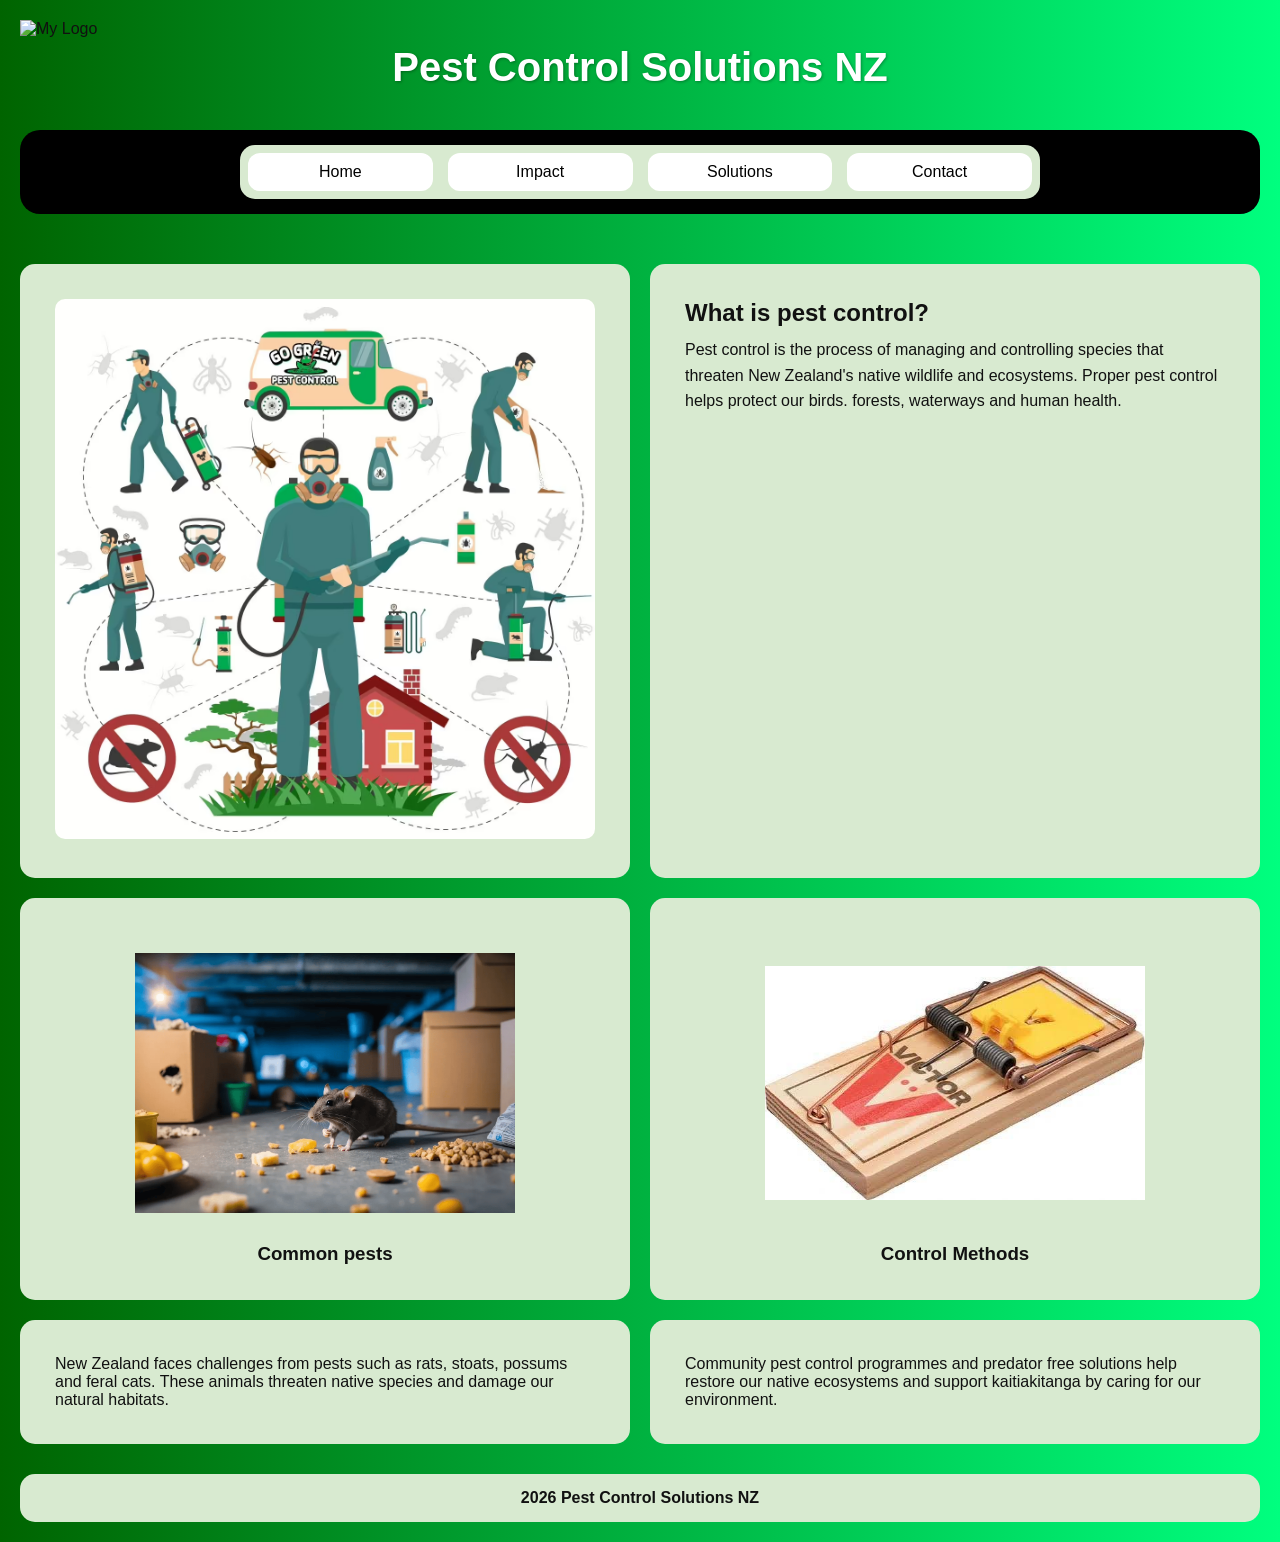
==== index.html @ 1504194c "linking to styles css" ====
<!DOCTYPE html>
<html lang="en">
<head>
    <meta charset="UTF-8">
    <meta name="viewport" content="width=device-width,initial-scale=1.0">
    <title>Pest Control Solutions</title>
    <link rel="stylesheet" href="styles.css">
</head>
<body>


<img src="Logo.png" alt="My Logo" class="top-left-logo">

<h1 class="main-heading">Pest Control Solutions NZ</h1>

 <header>
        <div class="header-logo"> </div>
        <nav>
            <a href="index.html">Home</a>
            <a href="about.html">Impact</a>
            <a href="#solution">Solutions</a>
            <a href="#">Contact</a>
        </nav>
 </header>
<main>
 <section class="top-section">
     <div class ="image-box">
         <img src ="image.png" alt ="Pest Control">
     </div>
     <div class ="info-box">
         <h2>What is pest control?</h2>
         <p> Pest control is the process of managing and controlling species that threaten New Zealand's native wildlife and ecosystems. Proper pest control helps protect our birds. forests, waterways and human health. </p>
     </div>
 </section>

    <section class="middle-section">
        <div class ="card">
            <img src ="v2-k0pt3-o6nnb.png" alt="Rat">
            <h3> Common pests </h3>
        </div>
        <div class="card">
            <img src="Rat trap.jpg" alt="Trap">

            <h3>Control Methods </h3>
        </div>
    </section>
    <section class="bottom-section">
        <div class="text-box">
            <p> New Zealand faces challenges from pests such as rats, stoats, possums and feral cats. These animals threaten native species and damage our natural habitats. </p>
        </div>
        <div class="text-box">
            <p> Community pest control programmes and predator free solutions help restore our native ecosystems and support kaitiakitanga by caring for our environment. </p>
        </div>
    </section>
    </main>
     <footer><p> 2026 Pest Control Solutions NZ</p></footer>

</body>
</html>
---- styles.css ----
/* Reset */
*{
margin:0;
padding:0;
box-sizing:border-box;
font-family:Arial, sans-serif;
}

body{
background:linear-gradient(to right, #006400, #00ff7f);
padding:20px;
overflow-x: hidden;
color: #111;
position: relative;
}

.top-left-logo {
position: absolute;
top: 20px;
left: 20px;
width: 90px;
height: auto;
z-index:10;
pointer-events:none;
}

.main-heading{
text-align: center;
color: #fff;
text-shadow: 1px 1px 3px
rgba(0,0,0,0.3);
margin-bottom: 20px;
font-size: 2.5rem;
margin-top: 25px;
margin-bottom: 0px;
width: 100%;

}

/*header*/
header{
background:black;
color:white;
border-radius:20px;
padding:15px 25px;
margin-top: 40px;
margin-bottom: 50px;
display: flex;
justify-content: center;
align-items: center;
position: relative;
}

.header-logo-text {
font-weight:bold;
font-size:1.2rem;
}


/* Navigation */
nav{
background:#d8ead0;
padding :8px;
border-radius:15px;
display: flex;
gap:15px;
width: 80%;
max-width: 800px;
justify-content: space-around;

}


nav a{
text-decoration:none;
color:black;
background:white;
padding:10px 24px;
border-radius:12px;
display: inline-block;
transition:background 0.2s ease;
flex:1;
text-align:center;
}

nav a:hover {
background:#b9d9b0;
cursor: pointer;
}

/* Top Section */
.top-section, .middle-section, .bottom-section{
display:flex;
gap:20px;
margin-bottom:20px;
}

.image-box,
.info-box,
.card,
.text-box {
background:#d8ead0;
border-radius:15px;
padding:35px;
flex:1;
}

.image-box img{
width:100%;
height:auto;
border-radius:10px;
object-fit: cover;
}

.info-box h2{
color:#111;
text-shadow:none;
text-align: left;
margin-bottom: 10px;
}

.info-box p {
line-height:1.6;
}

.card{
text-align:center;
}

.card img{
width:100%;
max-width:380px;
height:300px;
object-fit: contain;
margin: 0 auto;
display: block;
}

.card h3 {
    margin-top: 10px;
}

footer {
margin-top: 30px;
background:#d8ead0;
text-align: center;
padding: 15px;
border-radius:15px;
font-weight:bold;
}
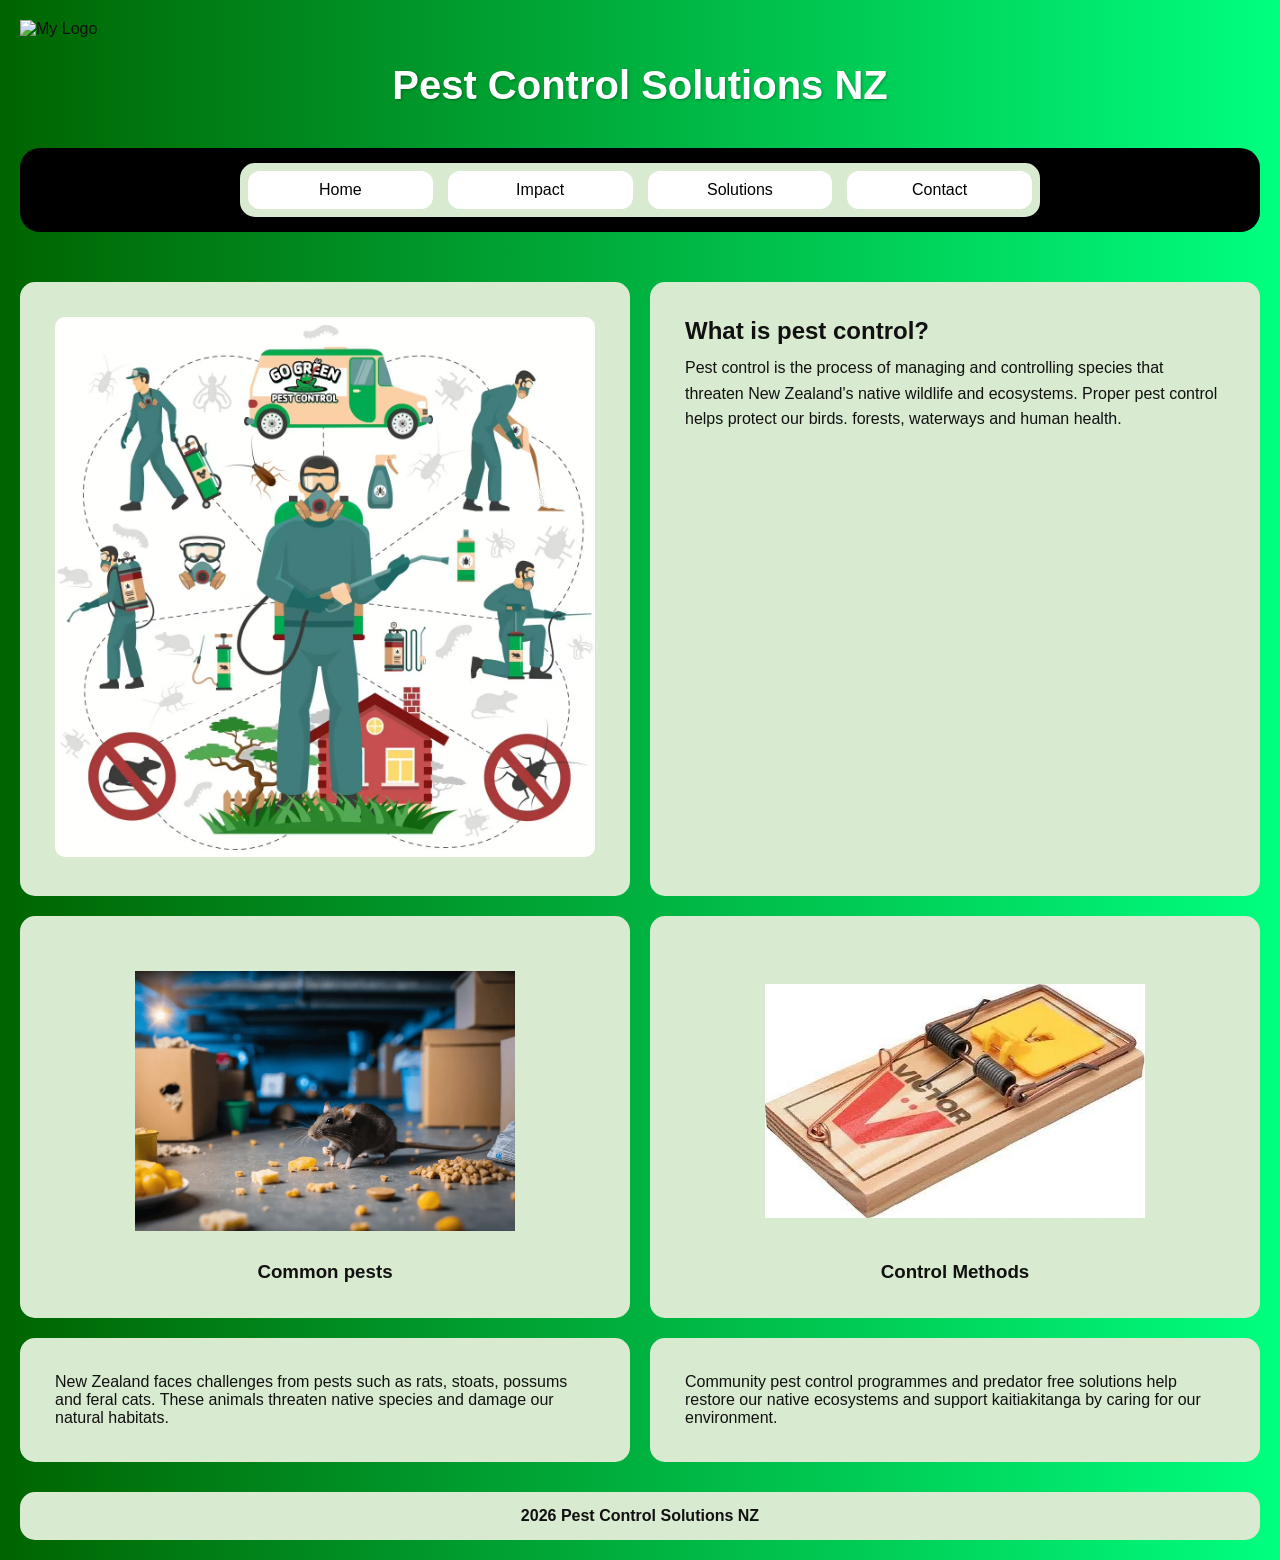
==== commit f1382ee3: "creating solutions page and linking them" ====
--- a/index.html
+++ b/index.html
@@ -9,7 +9,7 @@
 <body>
 
 
-<img src="Logo.png" alt="My Logo" class="top-left-logo">
+<img src="Logo.png" alt="My Logo" class="top-left-logo home-logo">
 
 <h1 class="main-heading">Pest Control Solutions NZ</h1>
 
@@ -17,8 +17,8 @@
         <div class="header-logo"> </div>
         <nav>
             <a href="index.html">Home</a>
-            <a href="about.html">Impact</a>
-            <a href="#solution">Solutions</a>
+            <a href="impact.html">Impact</a>
+            <a href="solutions.html">Solutions</a>
             <a href="#">Contact</a>
         </nav>
  </header>
--- a/styles.css
+++ b/styles.css
@@ -15,7 +15,7 @@
 position: relative;
 }
 
-.top-left-logo {
+.top-left-logo home-logo{
 position: absolute;
 top: 20px;
 left: 20px;
@@ -150,3 +150,32 @@
 font-weight:bold;
 }
 
+.nav-container {
+display:flex;
+justify-content: center;
+width:100;
+margin-bottom:20px;
+}
+
+nav {
+background: #d8ead0;
+padding: 8px
+border-radius: 15px
+display: flex;
+gap: 15px
+width: 80%;
+max-width: 800px;
+justify-content: space-around;
+}
+
+.text-blocks-section {
+display: flex;
+gap:20px;
+margin-bottom:20px;
+}
+
+.top-left-logo{
+width:90px;
+height:auto;
+pointer-events:none;
+}
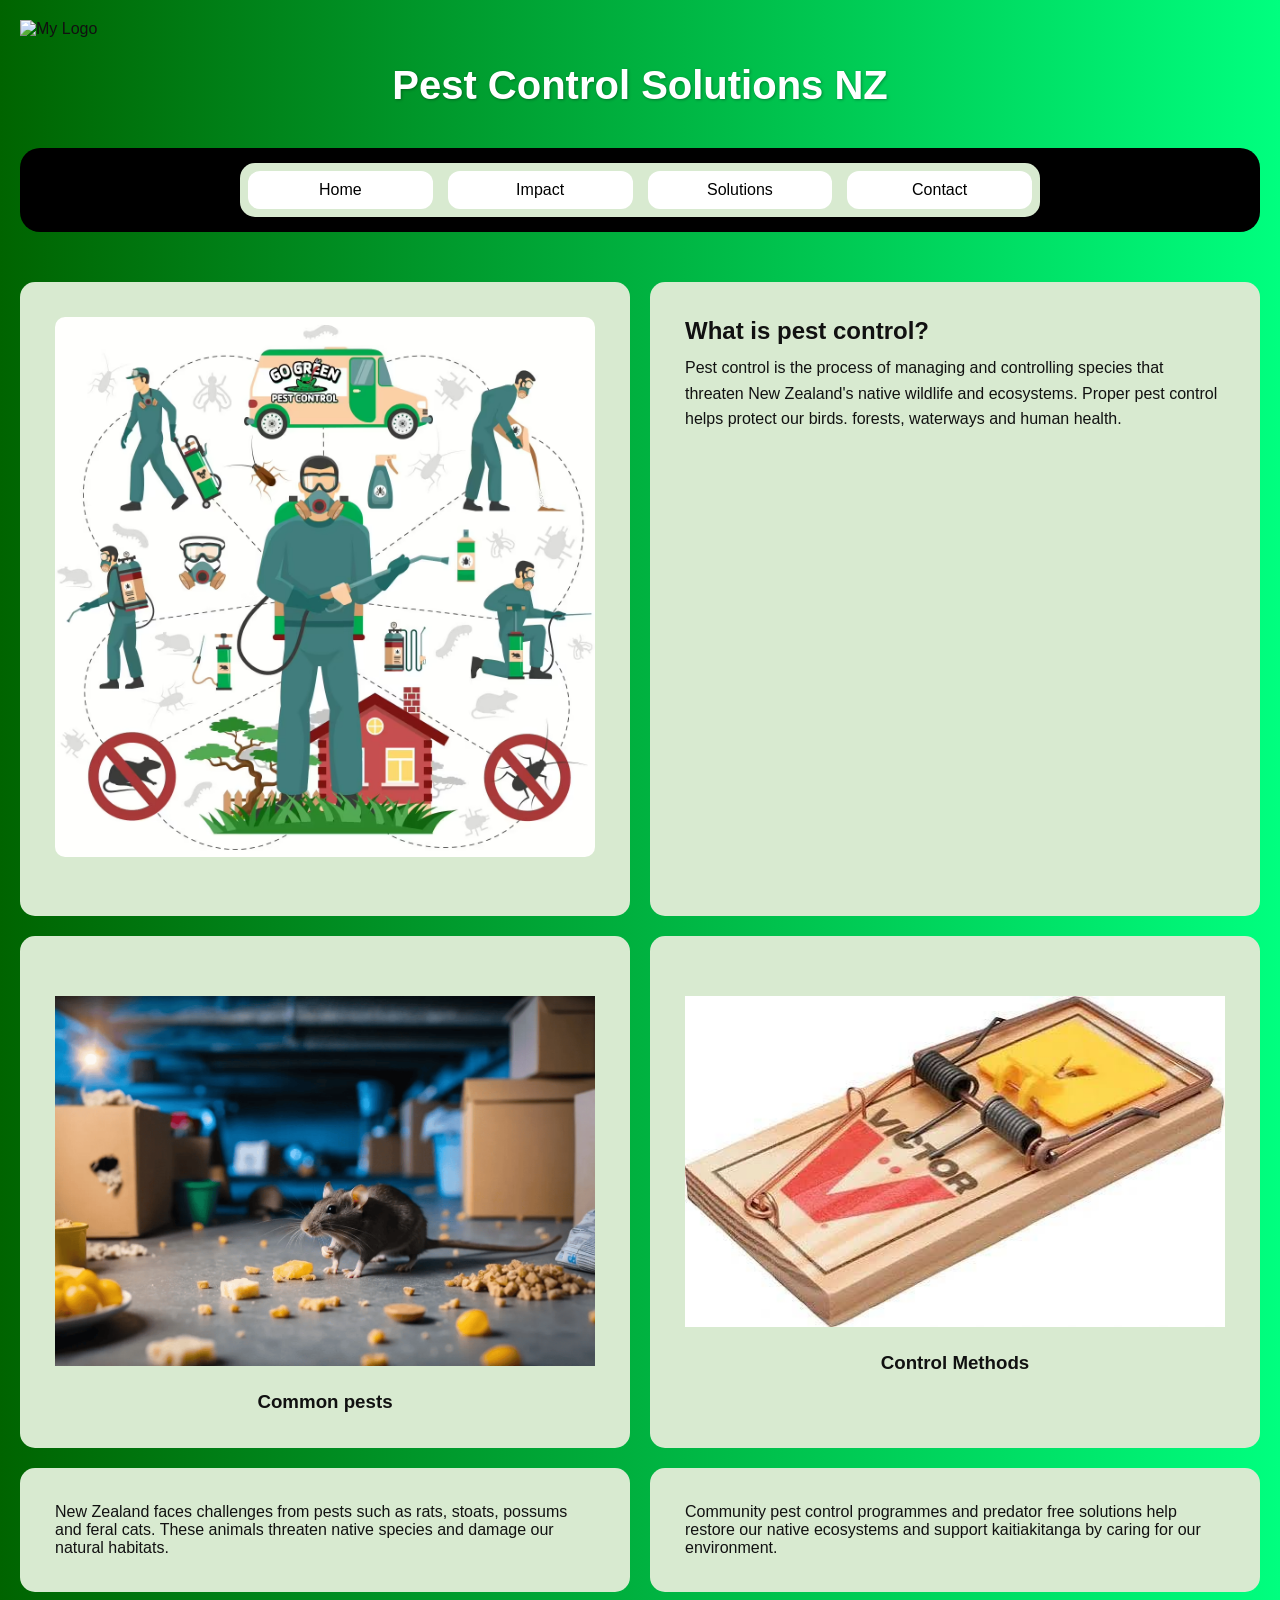
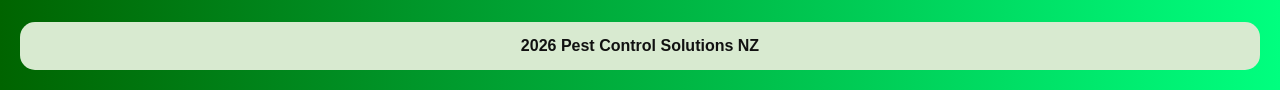
==== commit e086f7e1: "fixing navigation bar" ====
--- a/index.html
+++ b/index.html
@@ -19,7 +19,7 @@
             <a href="index.html">Home</a>
             <a href="impact.html">Impact</a>
             <a href="solutions.html">Solutions</a>
-            <a href="#">Contact</a>
+            <a href="contact.html">Contact</a>
         </nav>
  </header>
 <main>
--- a/styles.css
+++ b/styles.css
@@ -82,11 +82,13 @@
 transition:background 0.2s ease;
 flex:1;
 text-align:center;
+transition: background 0.2s ease, transform 0.3s ease;
 }
 
 nav a:hover {
 background:#b9d9b0;
 cursor: pointer;
+transform: scale(1.05);
 }
 
 /* Top Section */
@@ -111,6 +113,7 @@
 height:auto;
 border-radius:10px;
 object-fit: cover;
+margin-bottom: 20px;
 }
 
 .info-box h2{
@@ -130,11 +133,11 @@
 
 .card img{
 width:100%;
-max-width:380px;
-height:300px;
-object-fit: contain;
-margin: 0 auto;
+max-width:100%;
+height: auto;
+object-fit: cover;
 display: block;
+margin: 25px auto;
 }
 
 .card h3 {
@@ -179,3 +182,38 @@
 height:auto;
 pointer-events:none;
 }
+
+.image-box img, .card img{
+transition:transform 0.3s ease;
+}
+
+.image-box img:hover, .card img:hover {
+transform: scale(1.03);
+}
+
+.contact-header{
+background:black;
+color:white;
+border-radius:30px;
+width:80%;
+margin:auto;
+padding:10px;
+text-align:center;
+
+}
+
+
+.contact-nav{
+display:flex;
+justify-content:center;
+gap:10px;
+margin:15px;
+}
+
+.contact-nav a{
+background:#d8ead0;
+padding:8px 15px;
+border-radius:20px;
+text-decoration:none;
+color:black;
+}
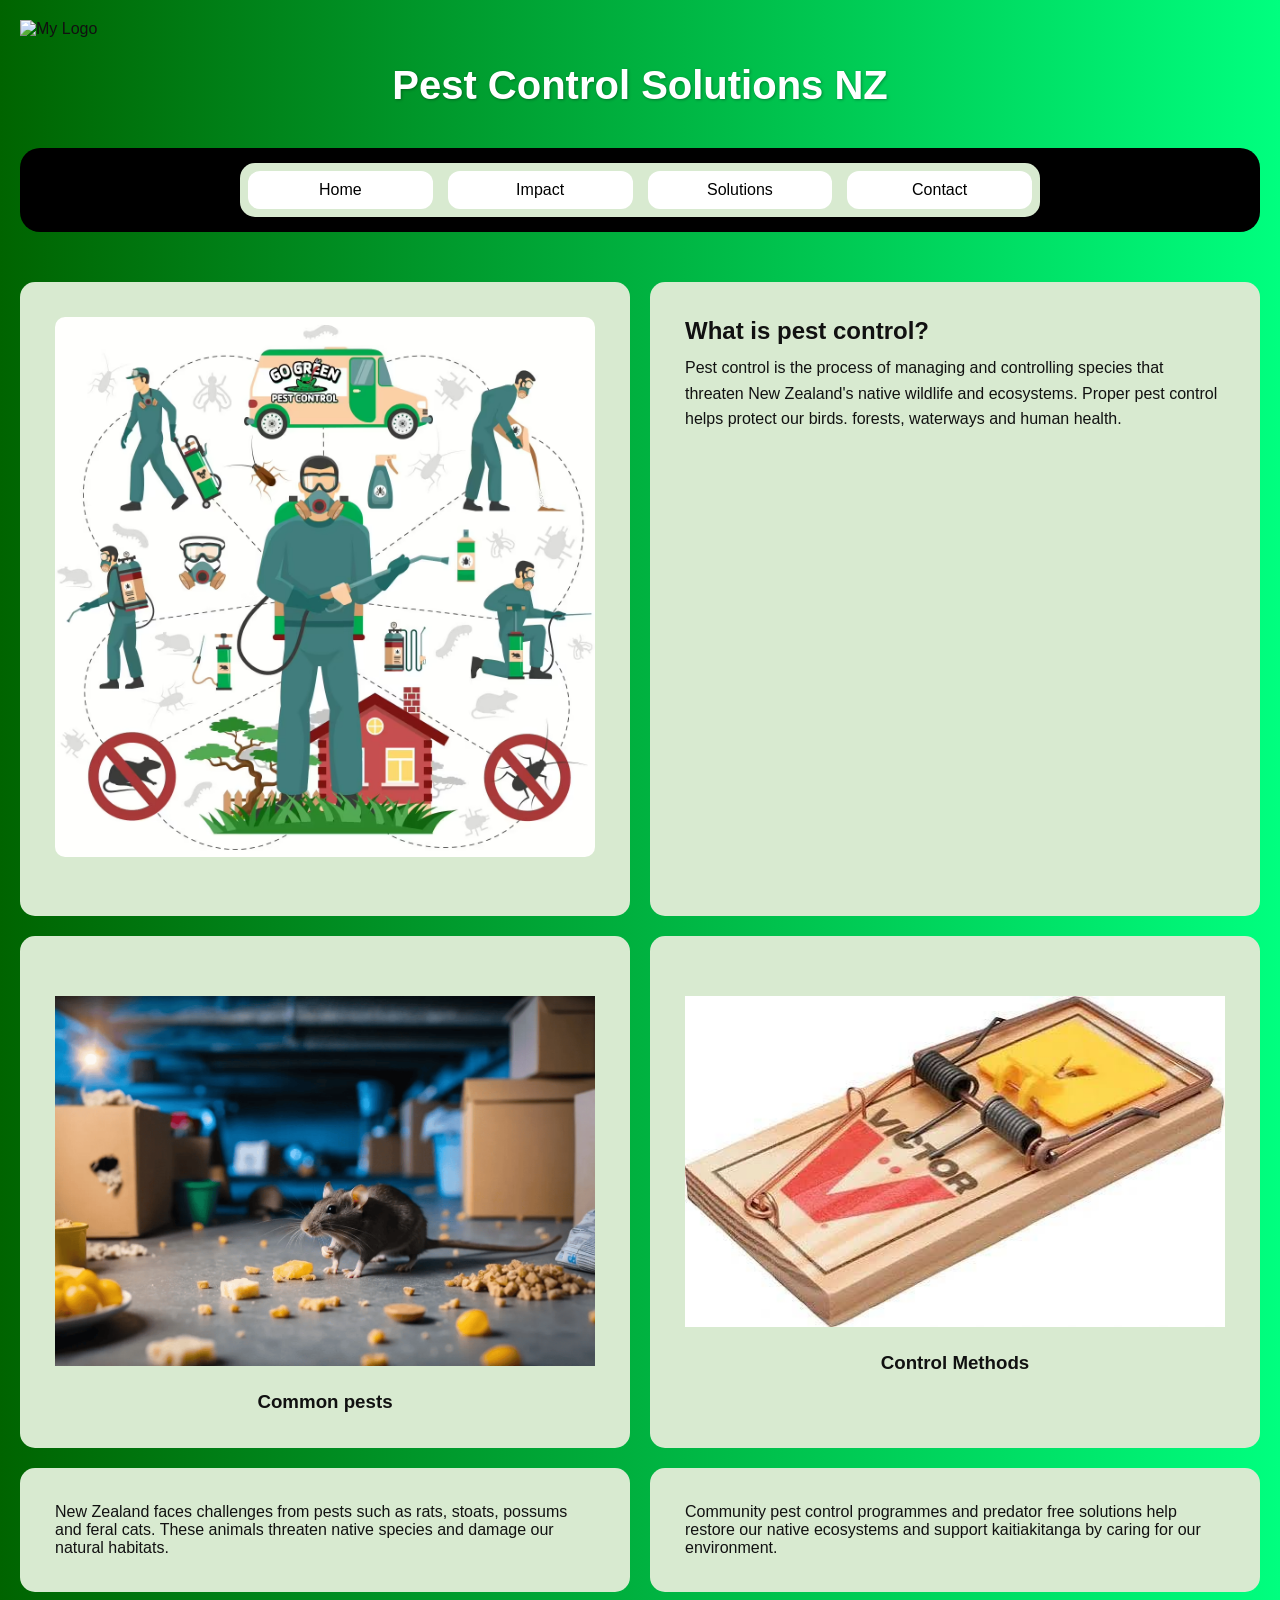
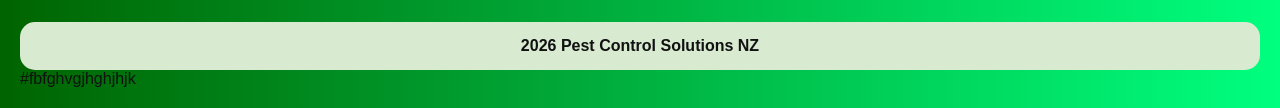
==== commit 023d44ee: "changed..." ====
--- a/index.html
+++ b/index.html
@@ -8,11 +8,11 @@
 </head>
 <body>
 
-
+<!--Logo and Title-->
 <img src="Logo.png" alt="My Logo" class="top-left-logo home-logo">
 
 <h1 class="main-heading">Pest Control Solutions NZ</h1>
-
+<!-- Navigation Header -->
  <header>
         <div class="header-logo"> </div>
         <nav>
@@ -22,6 +22,7 @@
             <a href="contact.html">Contact</a>
         </nav>
  </header>
+<!-- Main Content Layout -->
 <main>
  <section class="top-section">
      <div class ="image-box">
@@ -56,4 +57,6 @@
      <footer><p> 2026 Pest Control Solutions NZ</p></footer>
 
 </body>
-</html>+</html>
+
+#fbfghvgjhghjhjk
--- a/styles.css
+++ b/styles.css
@@ -191,29 +191,102 @@
 transform: scale(1.03);
 }
 
-.contact-header{
-background:black;
-color:white;
-border-radius:30px;
-width:80%;
-margin:auto;
-padding:10px;
-text-align:center;
-
-}
-
-
-.contact-nav{
+.contact-header {
+background: black;
+color: white;
+border-radius: 30px;
+width: 80%;
+margin:a uto;
+padding: 10px;
+text-align: center;
+}
+
+
+.contact-nav {
+display: flex;
+justify-content: center;
+gap: 10px;
+margin: 15px;
+}
+
+.contact-nav a {
+background: #d8ead0;
+padding: 8px 15px;
+border-radius: 20px;
+text-decoration: none;
+color: black;
+}
+
+.contact-title {
+background: #d8ead0;
+width: 60%;
+margin: 20px auto;
+padding: 20px;
+border-radius: 15px;
+text-align: center;
+}
+
+
+.contact-layout {
+display: flex;
+gap: 20px;
+justify-content: center;
+max-width:900px;
+margin:20px auto;
+}
+
+.contact-boxes{
+display: grid;
+grid-template-columns: 1fr 1fr;
+gap:15px;
+width:50%;
+}
+
+.contact-card{
+background:#d8ead0;
+border-radius:25px;
+padding:20px;
+text-align:center;
+}
+
+.contact-form{
+background:#d8ead0;
+border-radius:25px;
+padding:20px;
+width:50%;
+}
+
+.contact-form form{
 display:flex;
-justify-content:center;
-gap:10px;
-margin:15px;
-}
-
-.contact-nav a{
-background:#d8ead0;
-padding:8px 15px;
-border-radius:20px;
-text-decoration:none;
-color:black;
-}+flex-direction:column;
+}
+
+
+.contact-form input, .contact-form textarea{
+width:100%;
+margin-bottom:12px;
+border:none;
+border-bottom: 2px solid black;
+background: transparent;
+padding: 4px 0;
+}
+
+.contact-form button{
+margin-top:10px;
+border-radius:10px;
+padding:8px;
+background:white;
+border:none;
+}
+
+
+.footer {
+
+background:#d8ead0;
+border-radius:10px;
+padding:20px;
+margin-top:20px;
+text-align:center;
+
+}
+
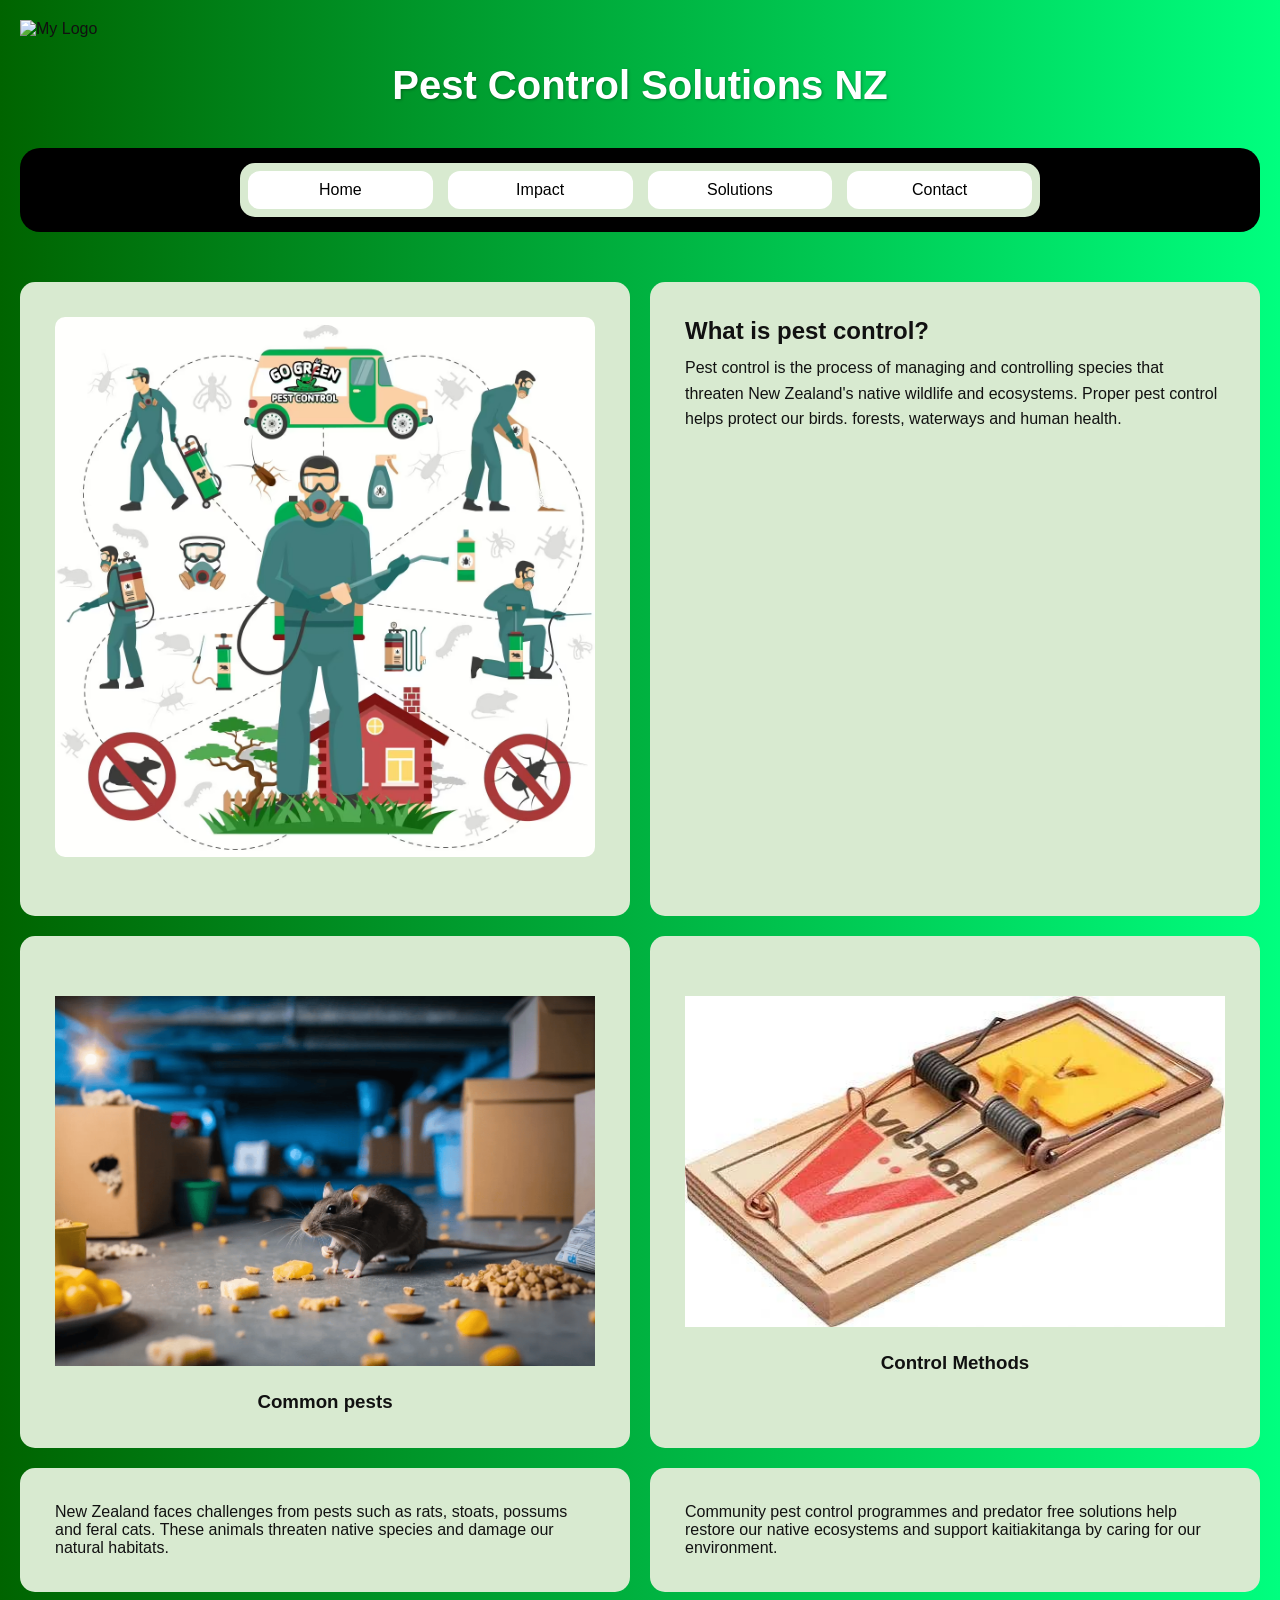
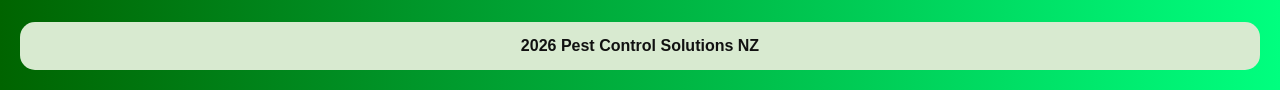
==== commit 60c5cb6b: "changed..." ====
--- a/index.html
+++ b/index.html
@@ -59,4 +59,3 @@
 </body>
 </html>
 
-#fbfghvgjhghjhjk
